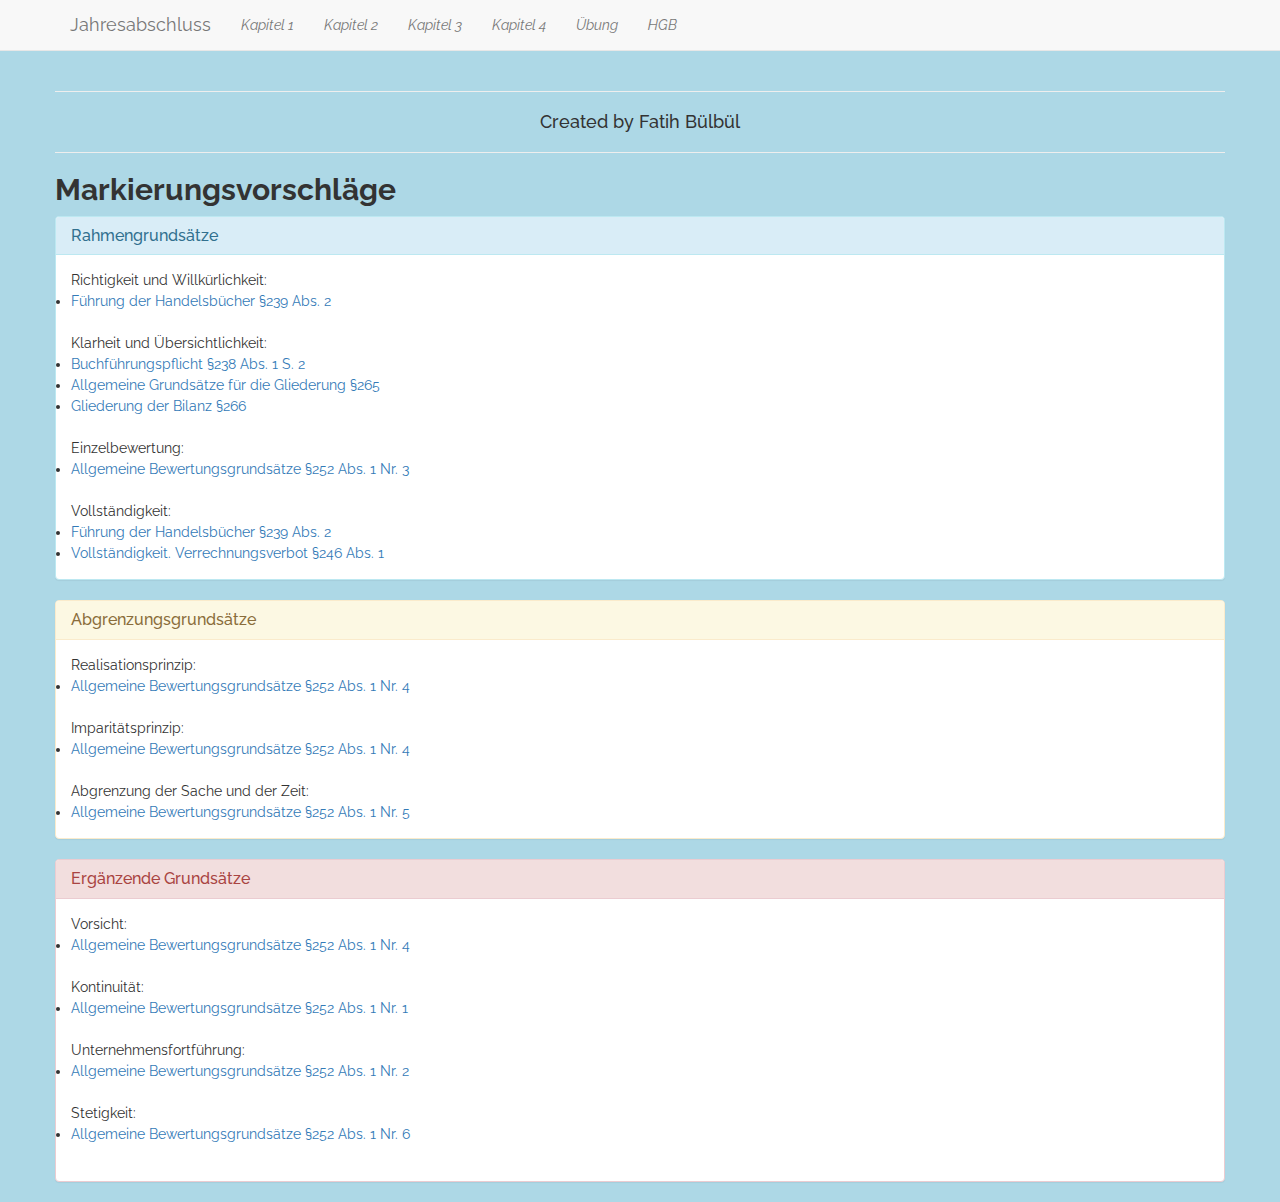
==== modal/hgb.html @ c2048160 "Alles neu" ====
<!DOCTYPE html>
<html lang="de">
	<head>
		<meta http-equiv="content-type" content="text/html; charset=UTF-8">
		<meta charset="utf-8">
		<title>Jahresabschluss Klausurvorbereitung</title>
		<meta name="generator" content="Bootply" />
		<meta name="viewport" content="width=device-width, initial-scale=1, maximum-scale=1">
		<link href="../css/bootstrap.min.css" rel="stylesheet">
		<!--[if lt IE 9]>
			<script src="//html5shim.googlecode.com/svn/trunk/html5.js"></script>
		<![endif]-->
		<link href="../css/styles.css" rel="stylesheet">
	</head>
	<body>

<header class="navbar navbar-default navbar-static-top" role="banner">
  <div class="container">
    <div class="navbar-header">
      <button class="navbar-toggle" type="button" data-toggle="collapse" data-target=".navbar-collapse">
        <span class="sr-only">Toggle navigation</span>
        <span class="icon-bar"></span>
        <span class="icon-bar"></span>
        <span class="icon-bar"></span>
      </button>
      <a href="../index.html" class="navbar-brand">Jahresabschluss</a>
    </div>
    <nav class="collapse navbar-collapse" role="navigation">
      <ul class="nav navbar-nav">
        <li>
          <a href="kapitel1.html">Kapitel 1</a>
        </li>
        <li>
          <a href="kapitel2.html">Kapitel 2</a>
        </li>
        <li>
          <a href="kapitel3.html">Kapitel 3</a>
        </li>
        <li>
          <a href="kapitel4.html">Kapitel 4</a>
        </li>
        <li>
          <a href="ubung.html">Übung</a>
        </li>
        <li>
          <a href="hgb.html">HGB</a>
        </li>
      </ul>
    </nav>
  </div>
</header>

<!-- Begin Body -->
<div class="container">
	<div class="row">
      <hr>
      <h4 style='text-align:center'>Created by Fatih Bülbül</h4>
      <hr>

      <h2>Markierungsvorschläge</h2>

			<div class="panel panel-info">
			  <div class="panel-heading">
			    <h3 class="panel-title">Rahmengrundsätze</h3>
			  </div>
			  <div class="panel-body">
					Richtigkeit und Willkürlichkeit:
					<li><a href="http://www.gesetze-im-internet.de/hgb/__239.html" data-toggle="tooltip" data-placement="right" title="Die Eintragungen in Büchern und die sonst erforderlichen Aufzeichnungen müssen vollständig, richtig, zeitgerecht und geordnet vorgenommen werden."> Führung der Handelsbücher §239 Abs. 2</a></li>
					<br>
					Klarheit und Übersichtlichkeit:
					<li><a href="http://www.gesetze-im-internet.de/hgb/__238.html" data-toggle="tooltip" data-placement="right" title="Die Buchführung muß so beschaffen sein, daß sie einem sachverständigen Dritten innerhalb angemessener Zeit einen Überblick über die Geschäftsvorfälle und über die Lage des Unternehmens vermitteln kann. ">Buchführungspflicht §238 Abs. 1 S. 2</a></li>
					<li><a href="http://www.gesetze-im-internet.de/hgb/__265.html" data-toggle="tooltip" data-placement="right" title="">Allgemeine Grundsätze für die Gliederung §265</a></li>
					<li><a href="http://www.gesetze-im-internet.de/hgb/__266.html" data-toggle="tooltip" data-placement="right" title="">Gliederung der Bilanz §266</a></li>
					<br>
					Einzelbewertung:
					<li><a href="http://www.gesetze-im-internet.de/hgb/__252.html" data-toggle="tooltip" data-placement="right" title="Die Vermögensgegenstände und Schulden sind zum Abschlußstichtag einzeln zu bewerten.">Allgemeine Bewertungsgrundsätze §252 Abs. 1 Nr. 3</a></li>
					<br>
					Vollständigkeit:
						<li><a href="http://www.gesetze-im-internet.de/hgb/__239.html" data-toggle="tooltip" data-placement="right" title="Die Eintragungen in Büchern und die sonst erforderlichen Aufzeichnungen müssen vollständig, richtig, zeitgerecht und geordnet vorgenommen werden.">Führung der Handelsbücher §239 Abs. 2</a></li>
						<li><a href="http://www.gesetze-im-internet.de/hgb/__246.html" data-toggle="tooltip" data-placement="right" title="Der Jahresabschluss hat sämtliche Vermögensgegenstände, Schulden, Rechnungsabgrenzungsposten sowie Aufwendungen und Erträge zu enthalten, soweit gesetzlich nichts anderes bestimmt ist. Vermögensgegenstände sind in der Bilanz des Eigentümers aufzunehmen; ist ein Vermögensgegenstand nicht dem Eigentümer, sondern einem anderen wirtschaftlich zuzurechnen, hat dieser ihn in seiner Bilanz auszuweisen. Schulden sind in die Bilanz des Schuldners aufzunehmen. Der Unterschiedsbetrag, um den die für die Übernahme eines Unternehmens bewirkte Gegenleistung den Wert der einzelnen Vermögensgegenstände des Unternehmens abzüglich der Schulden im Zeitpunkt der Übernahme übersteigt (entgeltlich erworbener Geschäfts- oder Firmenwert), gilt als zeitlich begrenzt nutzbarer Vermögensgegenstand.">Vollständigkeit. Verrechnungsverbot §246 Abs. 1</a></li>
			  </div>
			</div>

			<div class="panel panel-warning">
				<div class="panel-heading">
					<h3 class="panel-title">Abgrenzungsgrundsätze</h3>
				</div>
				<div class="panel-body">
					Realisationsprinzip:
					<li><a href="http://www.gesetze-im-internet.de/hgb/__252.html" data-toggle="tooltip" data-placement="right" title="Es ist vorsichtig zu bewerten, namentlich sind alle vorhersehbaren Risiken und Verluste, die bis zum Abschlußstichtag entstanden sind, zu berücksichtigen, selbst wenn diese erst zwischen dem Abschlußstichtag und dem Tag der Aufstellung des Jahresabschlusses bekanntgeworden sind; Gewinne sind nur zu berücksichtigen, wenn sie am Abschlußstichtag realisiert sind.">Allgemeine Bewertungsgrundsätze §252 Abs. 1 Nr. 4</a></li>
					<br>
					Imparitätsprinzip:
					<li><a href="http://www.gesetze-im-internet.de/hgb/__252.html" data-toggle="tooltip" data-placement="right" title="Es ist vorsichtig zu bewerten, namentlich sind alle vorhersehbaren Risiken und Verluste, die bis zum Abschlußstichtag entstanden sind, zu berücksichtigen, selbst wenn diese erst zwischen dem Abschlußstichtag und dem Tag der Aufstellung des Jahresabschlusses bekanntgeworden sind; Gewinne sind nur zu berücksichtigen, wenn sie am Abschlußstichtag realisiert sind.">Allgemeine Bewertungsgrundsätze §252 Abs. 1 Nr. 4</a></li>
					<br>
					Abgrenzung der Sache und der Zeit:
					<li><a href="http://www.gesetze-im-internet.de/hgb/__252.html" data-toggle="tooltip" data-placement="right" title="Aufwendungen und Erträge des Geschäftsjahrs sind unabhängig von den Zeitpunkten der entsprechenden Zahlungen im Jahresabschluß zu berücksichtigen.">Allgemeine Bewertungsgrundsätze §252 Abs. 1 Nr. 5</a></li>
				</div>
			</div>

			<div class="panel panel-danger">
				<div class="panel-heading">
					<h3 class="panel-title">Ergänzende Grundsätze</h3>
				</div>
				<div class="panel-body">
					Vorsicht:
					<li><a href="http://www.gesetze-im-internet.de/hgb/__252.html" data-toggle="tooltip" data-placement="right" title="Es ist vorsichtig zu bewerten, namentlich sind alle vorhersehbaren Risiken und Verluste, die bis zum Abschlußstichtag entstanden sind, zu berücksichtigen, selbst wenn diese erst zwischen dem Abschlußstichtag und dem Tag der Aufstellung des Jahresabschlusses bekanntgeworden sind; Gewinne sind nur zu berücksichtigen, wenn sie am Abschlußstichtag realisiert sind.">Allgemeine Bewertungsgrundsätze §252 Abs. 1 Nr. 4</a></li>
					<br>
					Kontinuität:
					<li><a href="http://www.gesetze-im-internet.de/hgb/__252.html" data-toggle="tooltip" data-placement="right" title="Die Wertansätze in der Eröffnungsbilanz des Geschäftsjahrs müssen mit denen der Schlußbilanz des vorhergehenden Geschäftsjahrs übereinstimmen.">Allgemeine Bewertungsgrundsätze §252 Abs. 1 Nr. 1</a></li>
					<br>
					Unternehmensfortführung:
					<li><a href="http://www.gesetze-im-internet.de/hgb/__252.html" data-toggle="tooltip" data-placement="right" title="Bei der Bewertung ist von der Fortführung der Unternehmenstätigkeit auszugehen, sofern dem nicht tatsächliche oder rechtliche Gegebenheiten entgegenstehen.">Allgemeine Bewertungsgrundsätze §252 Abs. 1 Nr. 2</a></li>
					<br>
					Stetigkeit:
					<li><a href="http://www.gesetze-im-internet.de/hgb/__252.html" data-toggle="tooltip" data-placement="right" title="Die auf den vorhergehenden Jahresabschluss angewandten Bewertungsmethoden sind beizubehalten.">Allgemeine Bewertungsgrundsätze §252 Abs. 1 Nr. 6</a></li>
					<br>
				</div>
			</div>
  	</div>
</div>

	<!-- script references -->
    <script src="https://ajax.googleapis.com/ajax/libs/jquery/2.1.4/jquery.min.js"></script>
		<script src="../js/bootstrap.min.js"></script>
		<script src="../js/scripts.js"></script>
	</body>
</html>
---- css/styles.css ----
@import url(http://fonts.googleapis.com/css?family=Raleway:400,700);

body {
background: lightblue;
position: relative;
line-height: 1.5;
font-family: 'Raleway', sans-serif;
}

#bigli{
  font-size: 20px
}

h1, h2 {
font-weight: 700;
}

h3 span {
color: #286090;
}

.jumbotron {
border-radius: 0px;
background: #5fb3ce;
margin-bottom: 0;
}

.jumbotron button {
margin-top: 10px;
}

section {
padding: 40px 0;
border-bottom: 1px solid #c1e1ec;
}

#section2,
#mobile-development {
padding-bottom: 0;
}

section:last-child {
border-bottom: none;
}

.nav {
/*background: #4baac8;*/
}

.nav a {
color: black;
font-style: italic;
}

.nav li a:hover,
.nav li a:focus {
background: #86c5da;
}

.nav .active {
font-weight: bold;
background: #72bcd4;
}

.nav .nav {
display: none;
}

.nav .active .nav {
display: block;
}

.nav .nav a {
font-weight: normal;
font-size: .85em;
}

.nav .nav span {
margin: 0 5px 0 2px;
}

.nav .nav .active a,
.nav .nav .active:hover a,
.nav .nav .active:focus a {
font-weight: bold;
padding-left: 30px;
border-left: 5px solid black;
}

.nav .nav .active span,
.nav .nav .active:hover span,
.nav .nav .active:focus span {
display: none;
}

.application {
border-top: 1px solid #c1e1ec;
}

.affix-top {
position: relative;
}

.affix {
top: 20px;
}

.affix,
.affix-bottom {
width: 213px;
}

.affix-bottom {
position: absolute;
}

footer {
border-top: 1px solid #c1e1ec;
height: 50px;
}

footer p {
line-height: 50px;
margin-bottom: 0;
}

@media (min-width:1200px) {
.affix,
.affix-bottom {
width: 263px;
}
}
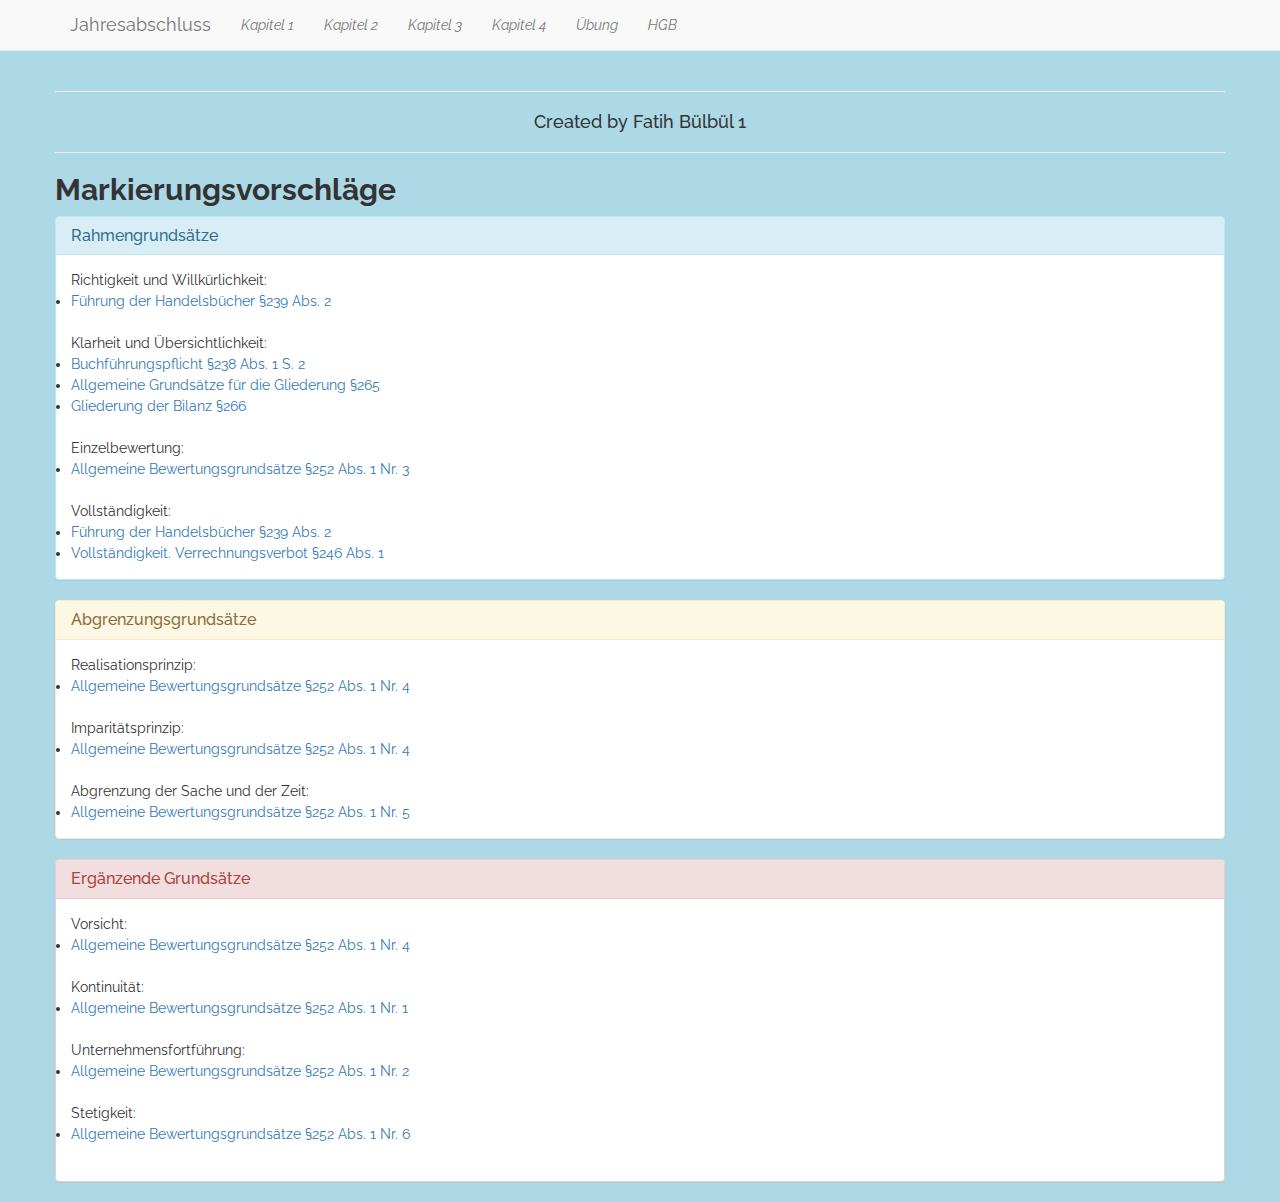
==== commit e979a050: "commit" ====
--- a/modal/hgb.html
+++ b/modal/hgb.html
@@ -54,7 +54,7 @@
 <div class="container">
 	<div class="row">
       <hr>
-      <h4 style='text-align:center'>Created by Fatih Bülbül</h4>
+      <h4 style='text-align:center'>Created by Fatih Bülbül 1</h4>
       <hr>
 
       <h2>Markierungsvorschläge</h2>
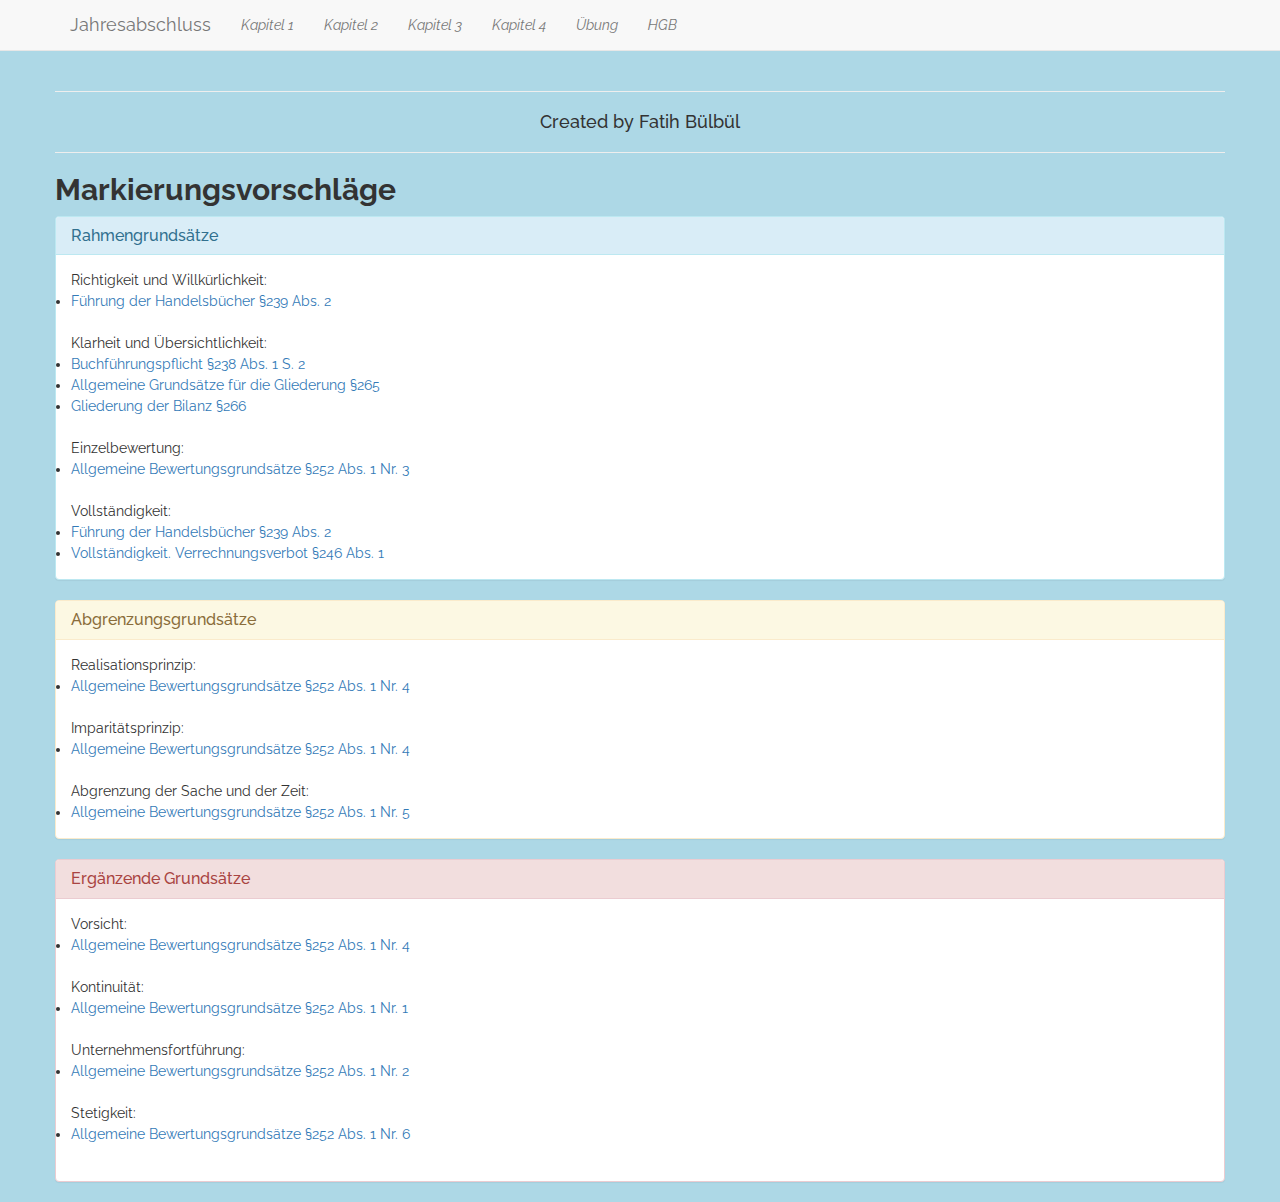
==== commit cdb0ae29: "Commit" ====
--- a/modal/hgb.html
+++ b/modal/hgb.html
@@ -54,7 +54,7 @@
 <div class="container">
 	<div class="row">
       <hr>
-      <h4 style='text-align:center'>Created by Fatih Bülbül 1</h4>
+      <h4 style='text-align:center'>Created by Fatih Bülbül</h4>
       <hr>
 
       <h2>Markierungsvorschläge</h2>
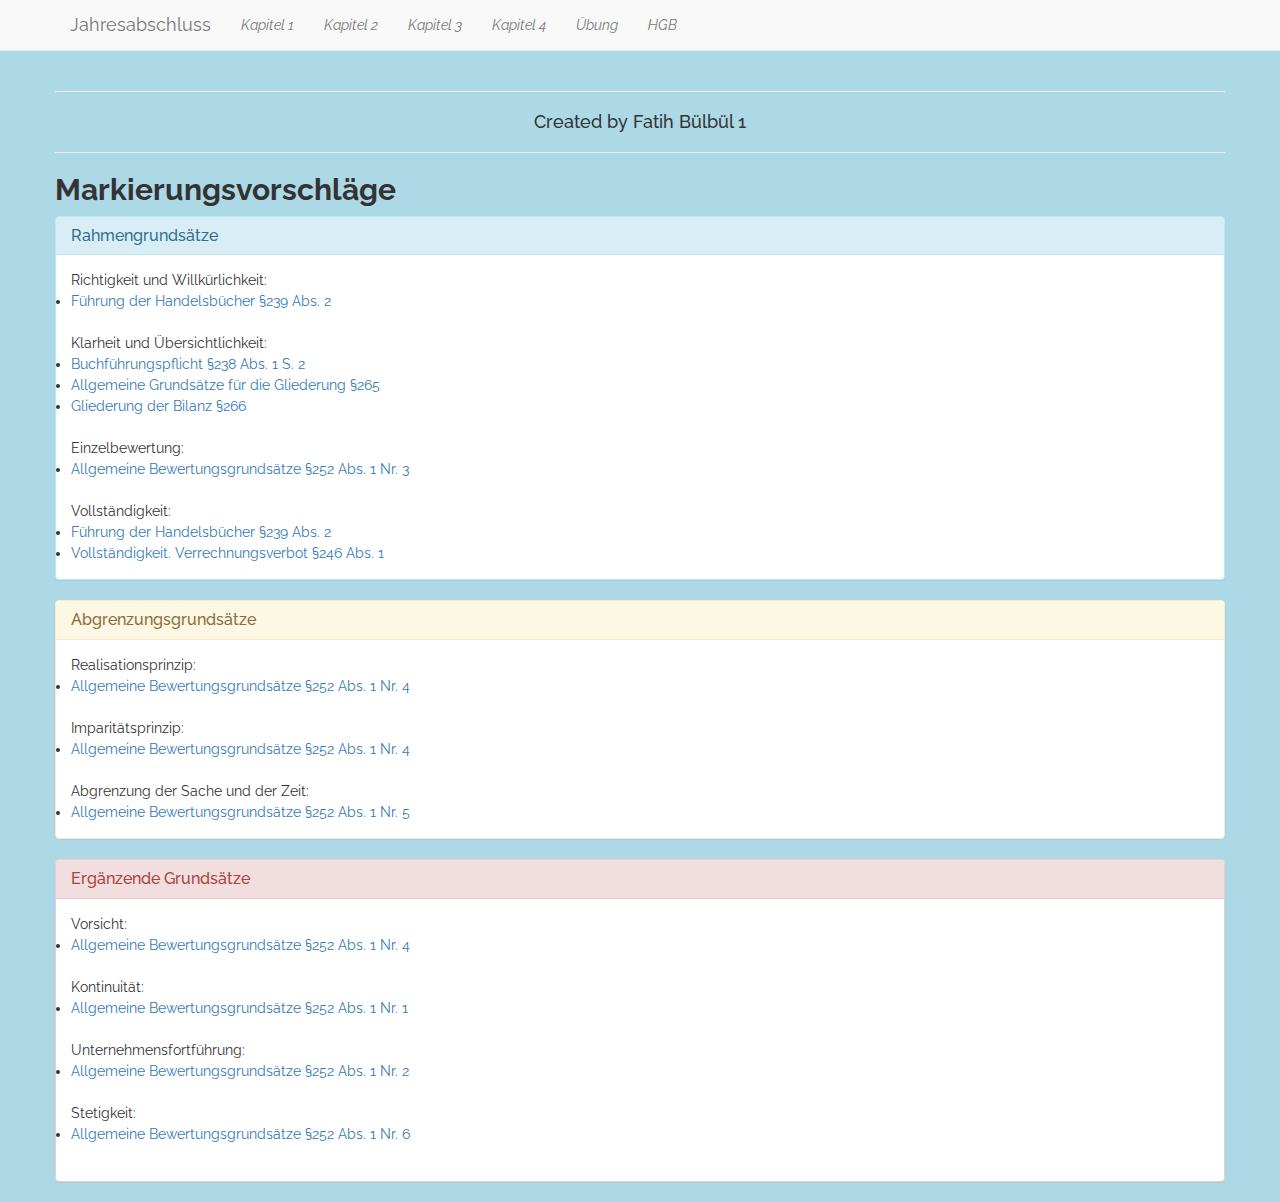
==== commit 1f61ed58: "1" ====
--- a/modal/hgb.html
+++ b/modal/hgb.html
@@ -54,7 +54,7 @@
 <div class="container">
 	<div class="row">
       <hr>
-      <h4 style='text-align:center'>Created by Fatih Bülbül</h4>
+      <h4 style='text-align:center'>Created by Fatih Bülbül 1</h4>
       <hr>
 
       <h2>Markierungsvorschläge</h2>
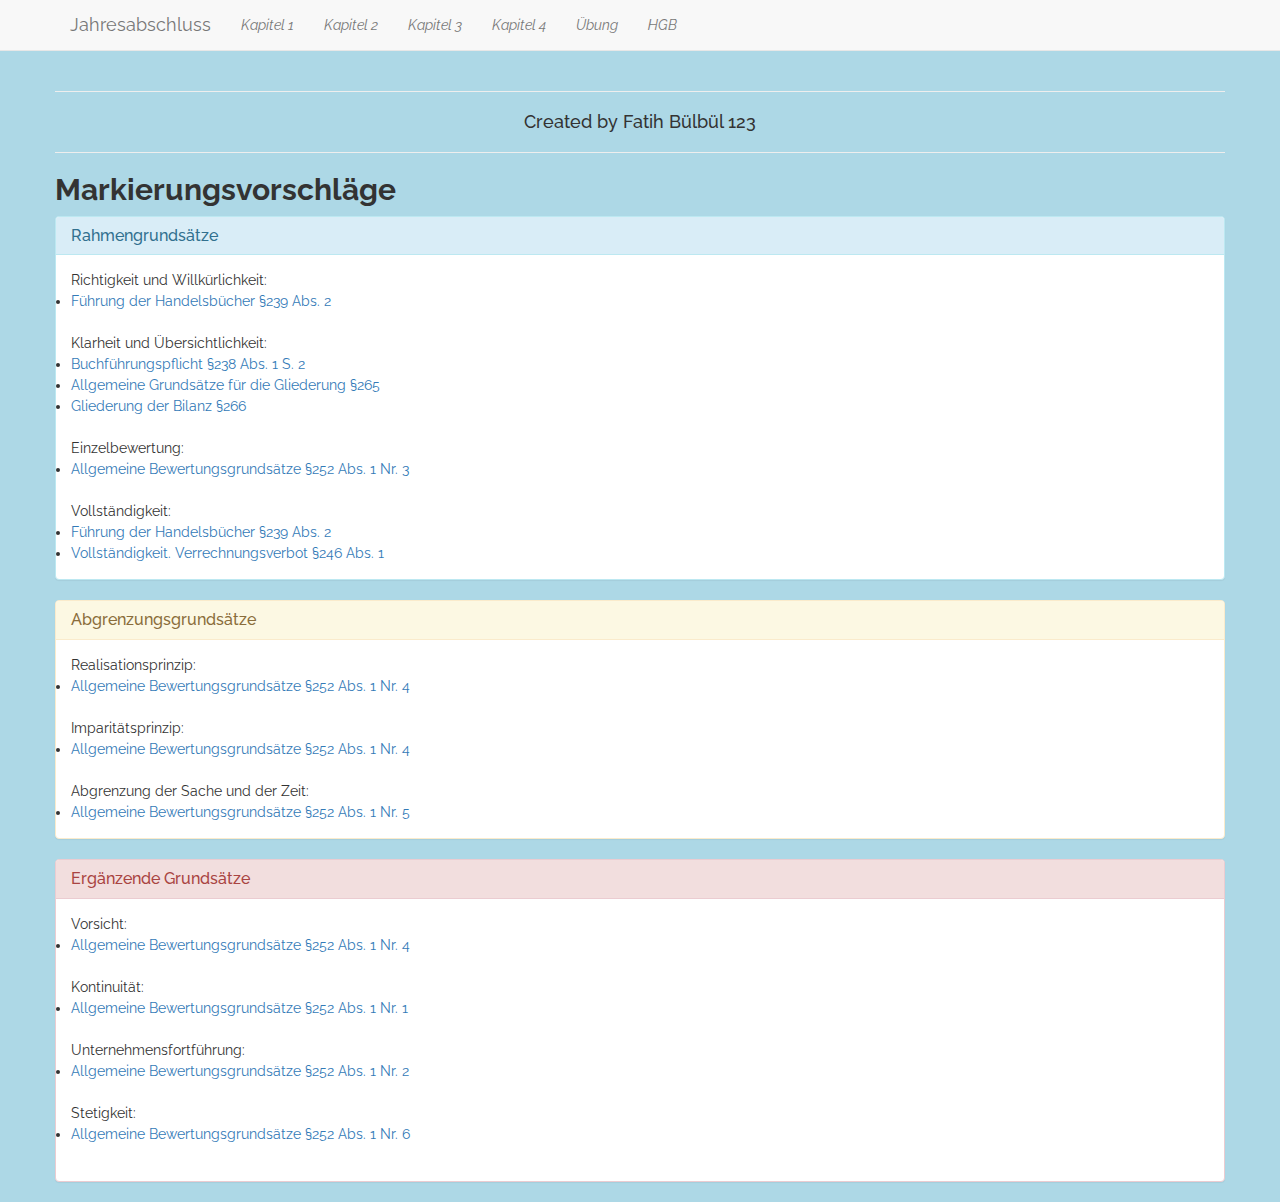
==== commit 3af5cf33: "123" ====
--- a/modal/hgb.html
+++ b/modal/hgb.html
@@ -54,7 +54,7 @@
 <div class="container">
 	<div class="row">
       <hr>
-      <h4 style='text-align:center'>Created by Fatih Bülbül 1</h4>
+      <h4 style='text-align:center'>Created by Fatih Bülbül 123</h4>
       <hr>
 
       <h2>Markierungsvorschläge</h2>
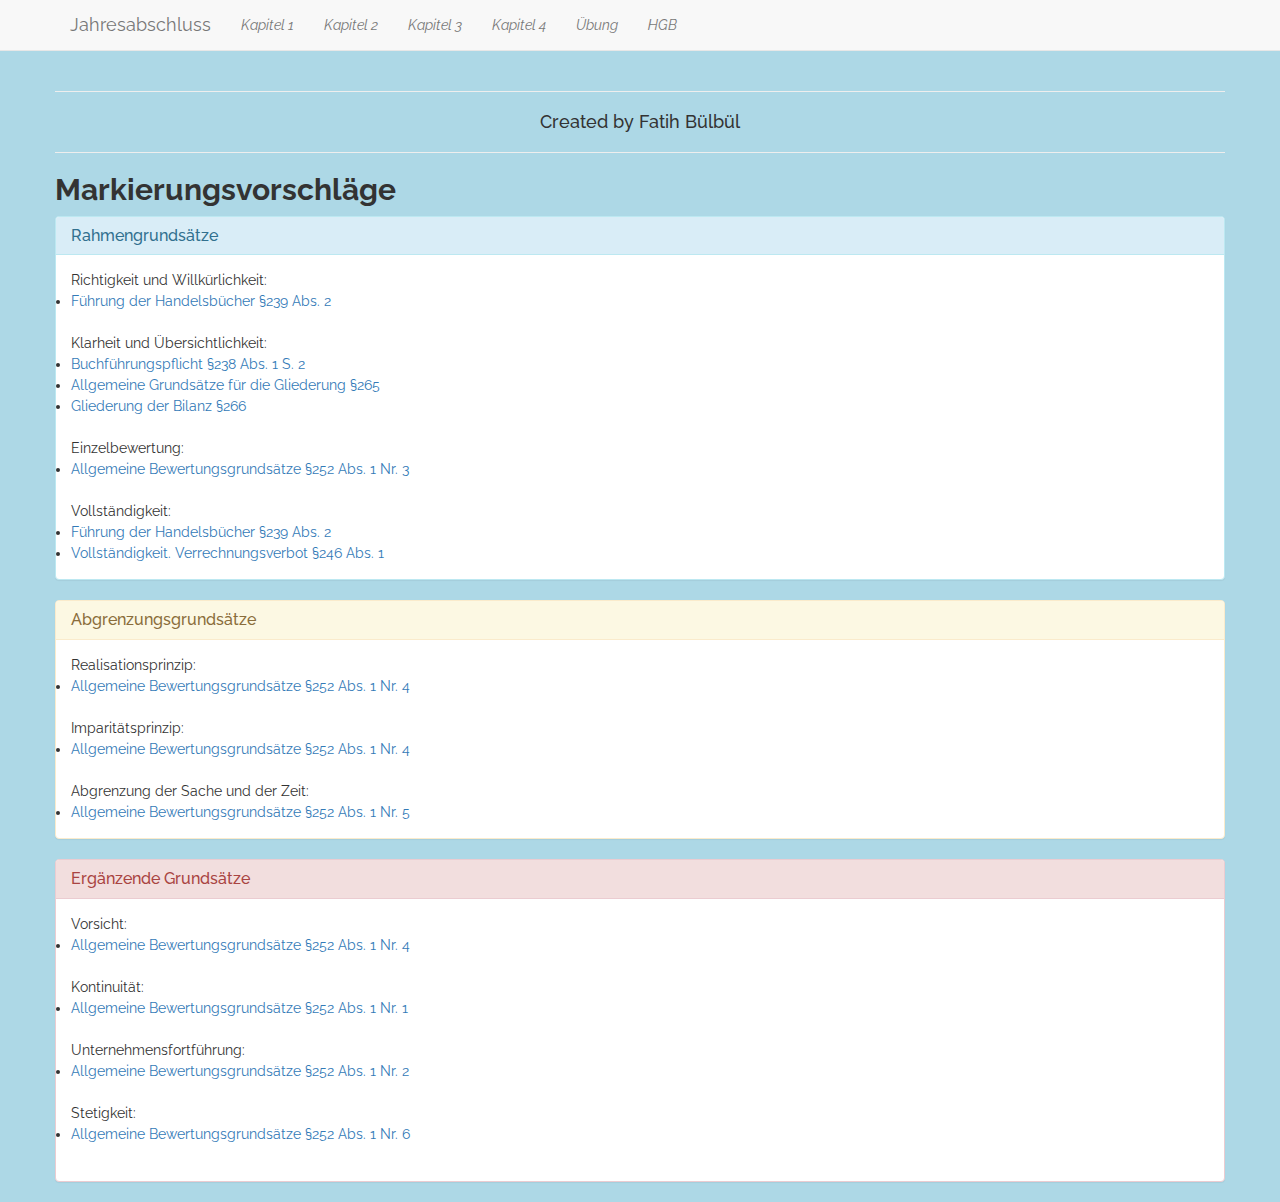
==== commit 53871342: "delete 123" ====
--- a/modal/hgb.html
+++ b/modal/hgb.html
@@ -54,7 +54,7 @@
 <div class="container">
 	<div class="row">
       <hr>
-      <h4 style='text-align:center'>Created by Fatih Bülbül 123</h4>
+      <h4 style='text-align:center'>Created by Fatih Bülbül</h4>
       <hr>
 
       <h2>Markierungsvorschläge</h2>
